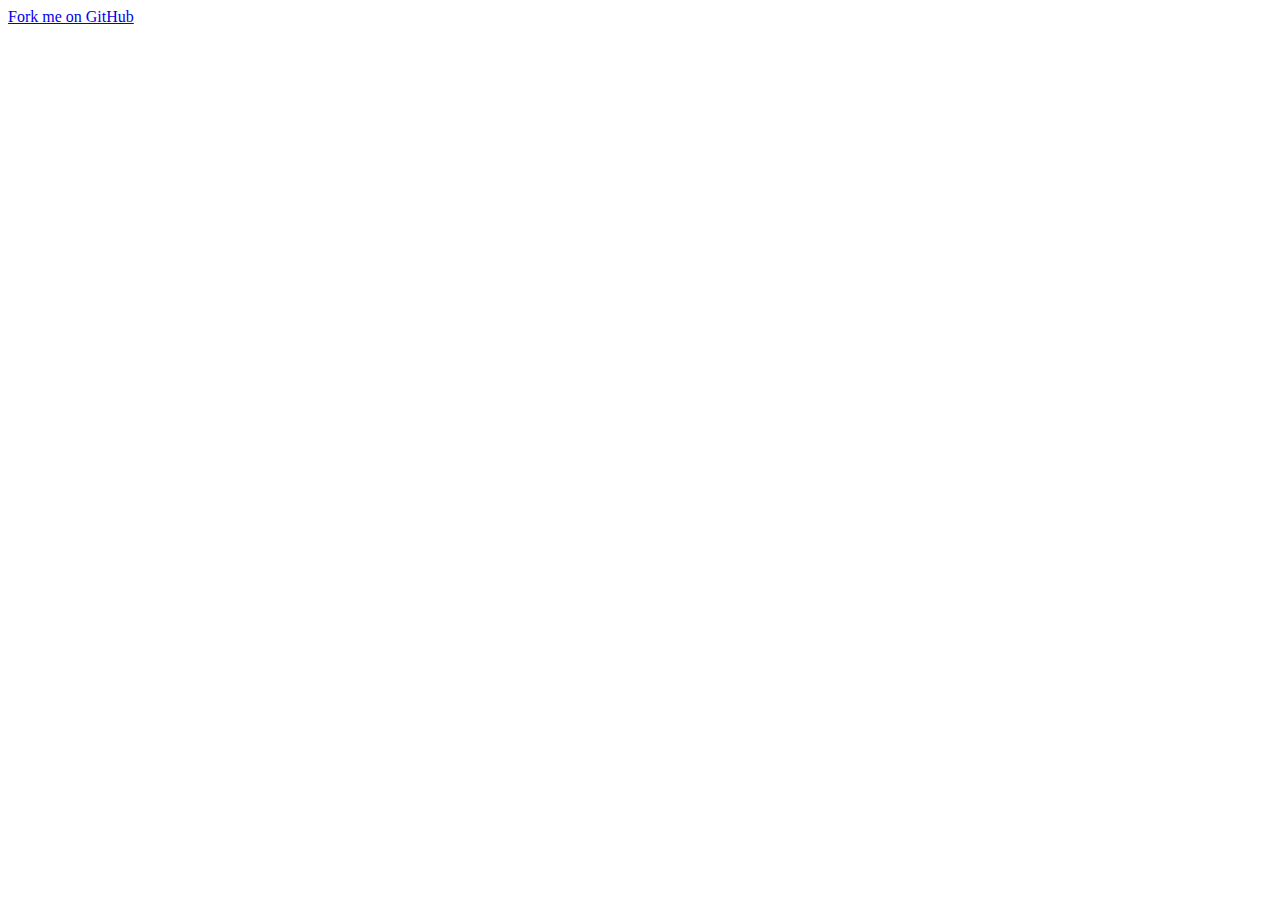
==== index.html @ 06a64f9d "Add files via upload" ====
<!doctype html><html lang="en"><head><meta charset="utf-8"><meta name="viewport" content="width=device-width,user-scalable=no"><link rel="manifest" href="/calculator/manifest.json"><link rel="shortcut icon" href="/calculator/favicon.ico"><title>React Calculator</title><link href="/calculator/static/css/2.5861e1ce.chunk.css" rel="stylesheet"><link href="/calculator/static/css/main.83e2fc18.chunk.css" rel="stylesheet"></head><body><noscript>You need to enable JavaScript to run this app.</noscript><div id="root"></div><a class="github-fork-ribbon left-top" href="https://github.com/ahfarmer/calculator" title="JWEE Studio">Fork me on GitHub</a><script>!function(e){function r(r){for(var n,l,a=r[0],c=r[1],f=r[2],p=0,s=[];p<a.length;p++)l=a[p],Object.prototype.hasOwnProperty.call(o,l)&&o[l]&&s.push(o[l][0]),o[l]=0;for(n in c)Object.prototype.hasOwnProperty.call(c,n)&&(e[n]=c[n]);for(i&&i(r);s.length;)s.shift()();return u.push.apply(u,f||[]),t()}function t(){for(var e,r=0;r<u.length;r++){for(var t=u[r],n=!0,a=1;a<t.length;a++){var c=t[a];0!==o[c]&&(n=!1)}n&&(u.splice(r--,1),e=l(l.s=t[0]))}return e}var n={},o={1:0},u=[];function l(r){if(n[r])return n[r].exports;var t=n[r]={i:r,l:!1,exports:{}};return e[r].call(t.exports,t,t.exports,l),t.l=!0,t.exports}l.m=e,l.c=n,l.d=function(e,r,t){l.o(e,r)||Object.defineProperty(e,r,{enumerable:!0,get:t})},l.r=function(e){"undefined"!=typeof Symbol&&Symbol.toStringTag&&Object.defineProperty(e,Symbol.toStringTag,{value:"Module"}),Object.defineProperty(e,"__esModule",{value:!0})},l.t=function(e,r){if(1&r&&(e=l(e)),8&r)return e;if(4&r&&"object"==typeof e&&e&&e.__esModule)return e;var t=Object.create(null);if(l.r(t),Object.defineProperty(t,"default",{enumerable:!0,value:e}),2&r&&"string"!=typeof e)for(var n in e)l.d(t,n,function(r){return e[r]}.bind(null,n));return t},l.n=function(e){var r=e&&e.__esModule?function(){return e.default}:function(){return e};return l.d(r,"a",r),r},l.o=function(e,r){return Object.prototype.hasOwnProperty.call(e,r)},l.p="/calculator/";var a=this.webpackJsonpcalculator=this.webpackJsonpcalculator||[],c=a.push.bind(a);a.push=r,a=a.slice();for(var f=0;f<a.length;f++)r(a[f]);var i=c;t()}([])</script><script src="/calculator/static/js/2.92270733.chunk.js"></script><script src="/calculator/static/js/main.361cdd25.chunk.js"></script></body></html>
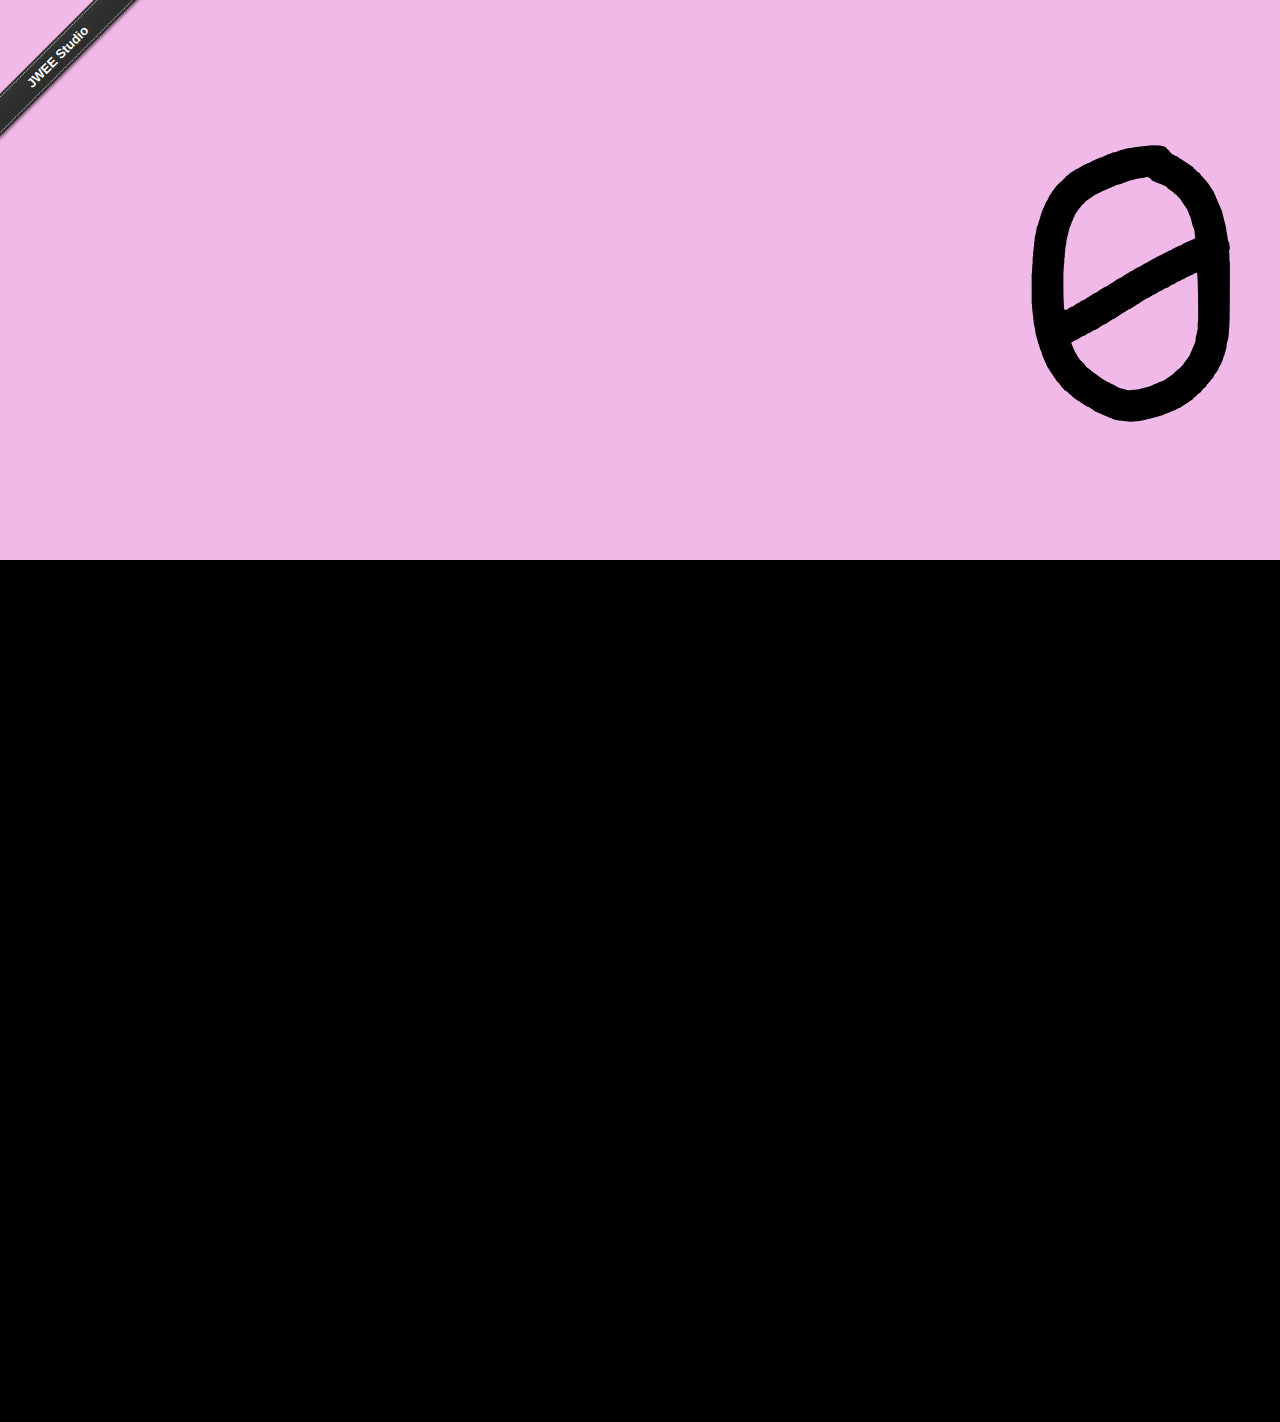
==== commit 5a61d5e2: "Add files via upload" ====
--- a/index.html
+++ b/index.html
@@ -1 +1 @@
-<!doctype html><html lang="en"><head><meta charset="utf-8"><meta name="viewport" content="width=device-width,user-scalable=no"><link rel="manifest" href="/calculator/manifest.json"><link rel="shortcut icon" href="/calculator/favicon.ico"><title>React Calculator</title><link href="/calculator/static/css/2.5861e1ce.chunk.css" rel="stylesheet"><link href="/calculator/static/css/main.83e2fc18.chunk.css" rel="stylesheet"></head><body><noscript>You need to enable JavaScript to run this app.</noscript><div id="root"></div><a class="github-fork-ribbon left-top" href="https://github.com/ahfarmer/calculator" title="JWEE Studio">Fork me on GitHub</a><script>!function(e){function r(r){for(var n,l,a=r[0],c=r[1],f=r[2],p=0,s=[];p<a.length;p++)l=a[p],Object.prototype.hasOwnProperty.call(o,l)&&o[l]&&s.push(o[l][0]),o[l]=0;for(n in c)Object.prototype.hasOwnProperty.call(c,n)&&(e[n]=c[n]);for(i&&i(r);s.length;)s.shift()();return u.push.apply(u,f||[]),t()}function t(){for(var e,r=0;r<u.length;r++){for(var t=u[r],n=!0,a=1;a<t.length;a++){var c=t[a];0!==o[c]&&(n=!1)}n&&(u.splice(r--,1),e=l(l.s=t[0]))}return e}var n={},o={1:0},u=[];function l(r){if(n[r])return n[r].exports;var t=n[r]={i:r,l:!1,exports:{}};return e[r].call(t.exports,t,t.exports,l),t.l=!0,t.exports}l.m=e,l.c=n,l.d=function(e,r,t){l.o(e,r)||Object.defineProperty(e,r,{enumerable:!0,get:t})},l.r=function(e){"undefined"!=typeof Symbol&&Symbol.toStringTag&&Object.defineProperty(e,Symbol.toStringTag,{value:"Module"}),Object.defineProperty(e,"__esModule",{value:!0})},l.t=function(e,r){if(1&r&&(e=l(e)),8&r)return e;if(4&r&&"object"==typeof e&&e&&e.__esModule)return e;var t=Object.create(null);if(l.r(t),Object.defineProperty(t,"default",{enumerable:!0,value:e}),2&r&&"string"!=typeof e)for(var n in e)l.d(t,n,function(r){return e[r]}.bind(null,n));return t},l.n=function(e){var r=e&&e.__esModule?function(){return e.default}:function(){return e};return l.d(r,"a",r),r},l.o=function(e,r){return Object.prototype.hasOwnProperty.call(e,r)},l.p="/calculator/";var a=this.webpackJsonpcalculator=this.webpackJsonpcalculator||[],c=a.push.bind(a);a.push=r,a=a.slice();for(var f=0;f<a.length;f++)r(a[f]);var i=c;t()}([])</script><script src="/calculator/static/js/2.92270733.chunk.js"></script><script src="/calculator/static/js/main.361cdd25.chunk.js"></script></body></html>+<!doctype html><html lang="en"><head><meta charset="utf-8"><meta name="viewport" content="width=device-width,user-scalable=no"><link rel="manifest" href="/manifest.json"><link rel="shortcut icon" href="/favicon.ico"><title>React Calculator</title><link href="/2.5861e1ce.chunk.css" rel="stylesheet"><link href="/main.83e2fc18.chunk.css" rel="stylesheet"></head><body><noscript>You need to enable JavaScript to run this app.</noscript><div id="root"></div><a class="github-fork-ribbon left-top" href="https://github.com/chenchengwen" title="JWEE Studio">Fork me on GitHub</a><script>!function(e){function r(r){for(var n,l,a=r[0],c=r[1],f=r[2],p=0,s=[];p<a.length;p++)l=a[p],Object.prototype.hasOwnProperty.call(o,l)&&o[l]&&s.push(o[l][0]),o[l]=0;for(n in c)Object.prototype.hasOwnProperty.call(c,n)&&(e[n]=c[n]);for(i&&i(r);s.length;)s.shift()();return u.push.apply(u,f||[]),t()}function t(){for(var e,r=0;r<u.length;r++){for(var t=u[r],n=!0,a=1;a<t.length;a++){var c=t[a];0!==o[c]&&(n=!1)}n&&(u.splice(r--,1),e=l(l.s=t[0]))}return e}var n={},o={1:0},u=[];function l(r){if(n[r])return n[r].exports;var t=n[r]={i:r,l:!1,exports:{}};return e[r].call(t.exports,t,t.exports,l),t.l=!0,t.exports}l.m=e,l.c=n,l.d=function(e,r,t){l.o(e,r)||Object.defineProperty(e,r,{enumerable:!0,get:t})},l.r=function(e){"undefined"!=typeof Symbol&&Symbol.toStringTag&&Object.defineProperty(e,Symbol.toStringTag,{value:"Module"}),Object.defineProperty(e,"__esModule",{value:!0})},l.t=function(e,r){if(1&r&&(e=l(e)),8&r)return e;if(4&r&&"object"==typeof e&&e&&e.__esModule)return e;var t=Object.create(null);if(l.r(t),Object.defineProperty(t,"default",{enumerable:!0,value:e}),2&r&&"string"!=typeof e)for(var n in e)l.d(t,n,function(r){return e[r]}.bind(null,n));return t},l.n=function(e){var r=e&&e.__esModule?function(){return e.default}:function(){return e};return l.d(r,"a",r),r},l.o=function(e,r){return Object.prototype.hasOwnProperty.call(e,r)},l.p="/";var a=this.webpackJsonpcalculator=this.webpackJsonpcalculator||[],c=a.push.bind(a);a.push=r,a=a.slice();for(var f=0;f<a.length;f++)r(a[f]);var i=c;t()}([])</script><script src="/2.92270733.chunk.js"></script><script src="/main.361cdd25.chunk.js"></script></body></html>
--- a/2.5861e1ce.chunk.css
+++ b/2.5861e1ce.chunk.css
@@ -0,0 +1,5 @@
+/*!
+ * "Fork me on GitHub" CSS ribbon v0.2.0 | MIT License
+ * https://github.com/simonwhitaker/github-fork-ribbon-css
+*/.github-fork-ribbon{width:12.1em;height:12.1em;position:absolute;overflow:hidden;top:0;right:0;z-index:9999;pointer-events:none;font-size:13px;text-decoration:none;text-indent:-999999px}.github-fork-ribbon.fixed{position:fixed}.github-fork-ribbon:after,.github-fork-ribbon:before{position:absolute;display:block;width:15.38em;height:1.54em;top:3.23em;right:-3.23em;transform:rotate(45deg)}.github-fork-ribbon:before{content:"";padding:.38em 0;background-color:#a00;background-image:linear-gradient(180deg,transparent,rgba(0,0,0,.15));box-shadow:0 .15em .23em 0 rgba(0,0,0,.5);pointer-events:auto}.github-fork-ribbon:after{content:attr(title);color:#fff;font:700 1em "Helvetica Neue",Helvetica,Arial,sans-serif;line-height:1.54em;text-decoration:none;text-shadow:0 -.08em rgba(0,0,0,.5);text-align:center;text-indent:0;padding:.15em 0;margin:.15em 0;border-color:#fff;border-color:hsla(0,0%,100%,.7);border-style:dotted;border-width:.08em 0}.github-fork-ribbon.left-bottom,.github-fork-ribbon.left-top{right:auto;left:0}.github-fork-ribbon.left-bottom,.github-fork-ribbon.right-bottom{top:auto;bottom:0}.github-fork-ribbon.left-bottom:after,.github-fork-ribbon.left-bottom:before,.github-fork-ribbon.left-top:after,.github-fork-ribbon.left-top:before{right:auto;left:-3.23em}.github-fork-ribbon.left-bottom:after,.github-fork-ribbon.left-bottom:before,.github-fork-ribbon.right-bottom:after,.github-fork-ribbon.right-bottom:before{top:auto;bottom:3.23em}.github-fork-ribbon.left-top:after,.github-fork-ribbon.left-top:before,.github-fork-ribbon.right-bottom:after,.github-fork-ribbon.right-bottom:before{transform:rotate(-45deg)}
+/*# sourceMappingURL=2.5861e1ce.chunk.css.map */--- a/main.83e2fc18.chunk.css
+++ b/main.83e2fc18.chunk.css
@@ -0,0 +1,2 @@
+.component-display{background-color:#f0b9e7;color:#000;text-align:right;font-weight:200;flex:0 0 auto;width:100%}.component-display>div{font-size:10rem;font-family:Mfonts;padding:.2rem .7rem .1rem .5rem}.component-button{display:inline-flex;width:25%;flex:1 0 auto}.component-button.wide{width:50%}.component-button button{background-color:#f1c6df;border:0;font-size:5rem;font-family:Mfonts;margin:0 1px 0 0;flex:1 0 auto;padding:0}.component-button:last-child button{margin-right:0}.component-button.orange button{background-color:#f5923e;color:#fff}.component-button.pink button{background-color:#e26595;color:#fff}.component-button.green button{background-color:#6bdd67;color:#fff}.component-button.blue button{background-color:#3547e9;color:#fff}.component-button.red button{background-color:#f70e0e;color:#fff}.component-button.yellow button{background-color:#ece24b;font-size:4rem;color:#f10a0a}.component-button.purple button{background-color:#9012c2;color:#fff}.component-button.turquoise button{background-color:#5fdbc7;color:#fff}.component-button-panel{background-color:#ecaeee;display:flex;flex-direction:row;flex-wrap:wrap;flex:1 0 auto}.component-button-panel>div{width:100%;margin-bottom:1px;flex:1 0 auto;display:flex}.component-app{display:flex;flex-direction:column;flex-wrap:wrap;height:100%}html{font-size:10px}body,html{height:100%}body{background-color:#000;margin:0;padding:0;font-family:sans-serif}#root{height:100%}body .github-fork-ribbon:before{background-color:#333}@media screen and (max-width:400px){.github-fork-ribbon{display:none}}@media (min-width:400px) and (min-height:400px){html{font-size:20px}}@media (min-width:500px) and (min-height:500px){html{font-size:30px}}@media (min-width:600px) and (min-height:600px){html{font-size:40px}}@media (min-width:800px) and (min-height:800px){html{font-size:50px}}@font-face{font-family:"Jfonts";src:local("Jfonts"),url(/calculator/static/media/Digits-JR6M.27ae47ee.ttf)}@font-face{font-family:"Mfonts";src:local("\Mfonts"),url(/calculator/static/media/M0n0t3chn0l0gy2407Regular-yP9e.2b2e223f.ttf)}
+/*# sourceMappingURL=main.83e2fc18.chunk.css.map */